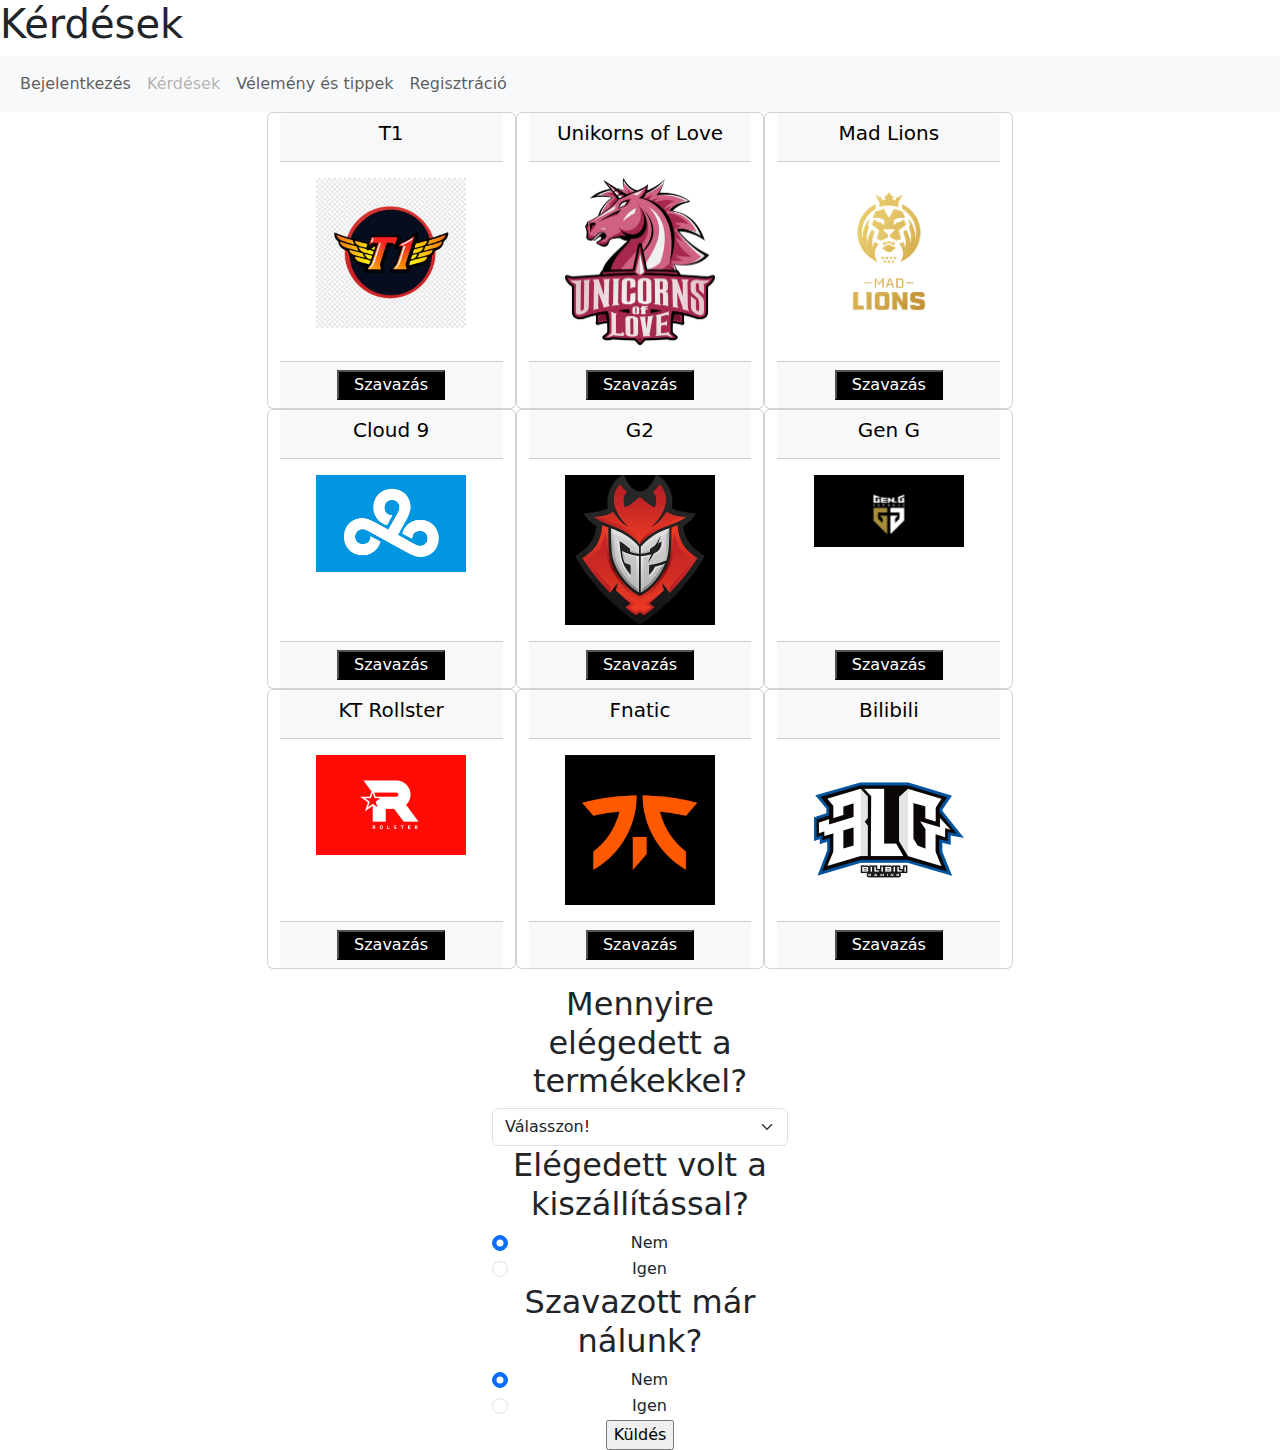
==== kerdesek.html @ 58cf4b19 "lassan kesz" ====
<!DOCTYPE html>
<html lang="hu">
<head>
    <meta charset="UTF-8">
    <meta name="viewport" content="width=device-width, initial-scale=1.0">
    <meta name="description" content="">
    <meta name="keywords" content="">
    <link href="https://cdn.jsdelivr.net/npm/bootstrap@5.3.2/dist/css/bootstrap.min.css" rel="stylesheet">
    <script src="https://cdn.jsdelivr.net/npm/bootstrap@5.3.2/dist/js/bootstrap.bundle.min.js"></script>
    <title>Paróczi Levente, Polgár Botond, Pfiffer Attila</title>
</head>
<body>
    <main>
        <header>
            <h1>Kérdések</h1>
        </header>
        <nav class="navbar navbar-expand-sm bg-light">
            <div class="container-fluid">
                <ul class="navbar-nav">
                    <li class="nav-item"><a class="nav-link" href="index.html">Bejelentkezés</a></li>
                    <li class="nav-item"><a class="nav-link disabled" href="#">Kérdések</a></li>
                    <li class="nav-item"><a class="nav-link" href="velemeny.html">Vélemény és tippek</a></li>
                    <li class="nav-item"><a class="nav-link" href="regisztracio.html">Regisztráció</a></li>
                </ul>
            </div>
        </nav>
            <article class="col-sm-7 row" style="text-align: center; margin: auto;">
                <section class="col-sm-4 card">
                  
                        <div class="card-header">
                            <h2 style="font-size: 20px; color: black;">T1</h2>
                        </div>
                        <div class="card-body">
                            <div>
                                <img src="kepek/T1.jpg" alt="icon" style="width:150px;">
                            </div>
                            
                            
                        </div>
                        <div class="card-footer">
                            <div class="row">
                                
                                <button class="col-sm-6"  style="font-size: medium; background-color: black; color: white; margin: auto;">Szavazás</button>
                            </div> 
                        </div>
                   
                </section>
                <section class="col-sm-4 card">
                    
                        <div class="card-header">
                            <h2 style="font-size: 20px; color: black;">Unikorns of Love</h2> 
                        </div>
                        <div class="card-body">
                            <div>
                                <img class="100%" src="kepek/uol.jpg" alt="icon" style="width:150px;">
                            </div>
                            
                            
                        </div>
                        <div class="card-footer">
                            <div class="row">
                                <button class="col-sm-6"  style="font-size: medium; background-color: black; color: white; margin: auto;">Szavazás</button>
                            </div> 
                        </div>
                    
                </section>
                <section class="col-sm-4 card">
                    
                        <div class="card-header">
                            <h2 style="font-size: 20px; color: black;">Mad Lions</h2>
                        </div>
                        <div class="card-body">
                            <div>
                                <img class="100%" src="kepek/lions.jpg" alt="icon" style="width:150px;">
                            </div>
                            
                            
                        </div>
                        <div class="card-footer">
                            <div class="row">
                                
                                <button class="col-sm-6"  style="font-size: medium; background-color: black; color: white; margin: auto;">Szavazás</button>
                            </div> 
                        </div>
                    
                </section>
                <section class="col-sm-4 card">
                    
                        <div class="card-header">
                            <h2 style="font-size: 20px; color: black;">Cloud 9</h2>
                        </div>
                        <div class="card-body">
                            <div>
                                <img class="100%" src="kepek/c9.jpg" alt="icon" style="width:150px;">
                            </div>
                            
                            
                        </div>
                        <div class="card-footer">
                            <div class="row">
                                <button class="col-sm-6"  style="font-size: medium; background-color: black; color: white; margin: auto;">Szavazás</button>
                            </div> 
                        </div>
                    
                </section>
                <section class="col-sm-4 card">
                    
                        <div class="card-header">
                            <h2 style="font-size: 20px; color: black;">G2</h2>
                        </div>
                        <div class="card-body">
                            <div>
                                <img class="100%" src="kepek/g2.jpg" alt="icon" style="width:150px;">
                            </div>
                            
                            
                        </div>
                        <div class="card-footer">
                            <div class="row">
                                <button class="col-sm-6"  style="font-size: medium; background-color: black; color: white; margin: auto;">Szavazás</button>
                            </div> 
                        </div>
                    
                </section>
                <section class="col-sm-4 card">
                    
                    <div class="card-header">
                        <h2 style="font-size: 20px; color: black;">Gen G</h2>
                    </div>
                    <div class="card-body">
                        <div>
                            <img class="100%" src="kepek/geng.jpg" alt="icon" style="width:150px;">
                        </div>
                        
                        
                    </div>
                    <div class="card-footer">
                        <div class="row">
                            <button class="col-sm-6"  style="font-size: medium; background-color: black; color: white; margin: auto;">Szavazás</button>
                        </div> 
                    </div>
                
            </section>
            <section class="col-sm-4 card">
                    
                <div class="card-header">
                    <h2 style="font-size: 20px; color: black;">KT Rollster</h2>
                </div>
                <div class="card-body">
                    <div>
                        <img class="100%" src="kepek/kt.jpg" alt="icon" style="width:150px;">
                    </div>
                    
                    
                </div>
                <div class="card-footer">
                    <div class="row">
                        <button class="col-sm-6"  style="font-size: medium; background-color: black; color: white; margin: auto;">Szavazás</button>
                    </div> 
                </div>
            
            </section>
            <section class="col-sm-4 card">
                    
                <div class="card-header">
                    <h2 style="font-size: 20px; color: black;">Fnatic</h2>
                </div>
                <div class="card-body">
                    <div>
                        <img class="100%" src="kepek/fnatic.jpg" alt="icon" style="width:150px;">
                    </div>
                    
                    
                </div>
                <div class="card-footer">
                    <div class="row">
                        <button class="col-sm-6"  style="font-size: medium; background-color: black; color: white; margin: auto;">Szavazás</button>
                    </div> 
                </div>
            
            </section>
            <section class="col-sm-4 card">
                    
                <div class="card-header">
                    <h2 style="font-size: 20px; color: black;">Bilibili</h2>
                </div>
                <div class="card-body">
                    <div>
                        <img class="100%" src="kepek/blb.jpg" alt="icon" style="width:150px;">
                    </div>
                    
                    
                </div>
                <div class="card-footer">
                    <div class="row">
                        <button class="col-sm-6"  style="font-size: medium; background-color: black; color: white; margin: auto;">Szavazás</button>
                    </div> 
                </div>
            
            </section>
            </article>
            <aside class="col-sm-3" style="text-align: center; margin: auto;">
                <div class="container mt-3">
                    <h2>Mennyire elégedett a termékekkel?</h2>
                    
                    <select class="form-select">
                        <option>Válasszon!</option>
                        <option>Nem vagyok megelégedve</option>
                        <option>Átlagos</option>
                        <option>Meg vagyok elégedve</option>
                        <option>Teljesen meg vagyok elégedve</option>
                      </select>
                    <h2>Elégedett volt a kiszállítással?</h2>
                    
                        <div class="form-check">
                            <input type="radio" class="form-check-input" id="radio1" name="optradio" value="option1" checked>Nem
                            <label class="form-check-label" for="radio1"></label>
                        </div>
                        <div class="form-check">
                            <input type="radio" class="form-check-input" id="radio2" name="optradio" value="option2">Igen
                            <label class="form-check-label" for="radio2"></label>
                        </div>
                    <h2>Szavazott már nálunk?</h2>
                        <form action="/action_page.php">
                            <div class="form-check">
                                <input type="radio" class="form-check-input" id="radio1" name="optradio" value="option1" checked>Nem
                                <label class="form-check-label" for="radio1"></label>
                            </div>
                            <div class="form-check">
                                <input type="radio" class="form-check-input" id="radio2" name="optradio" value="option2">Igen
                                <label class="form-check-label" for="radio2"></label>
                            </div>
                            <input class = "kuldes" type="submit" value="Küldés" href = "velemeny.html" id = "kuldes">
                          
                  </div>
            </aside>
        </div>
        
    </main>
</body>
</html>
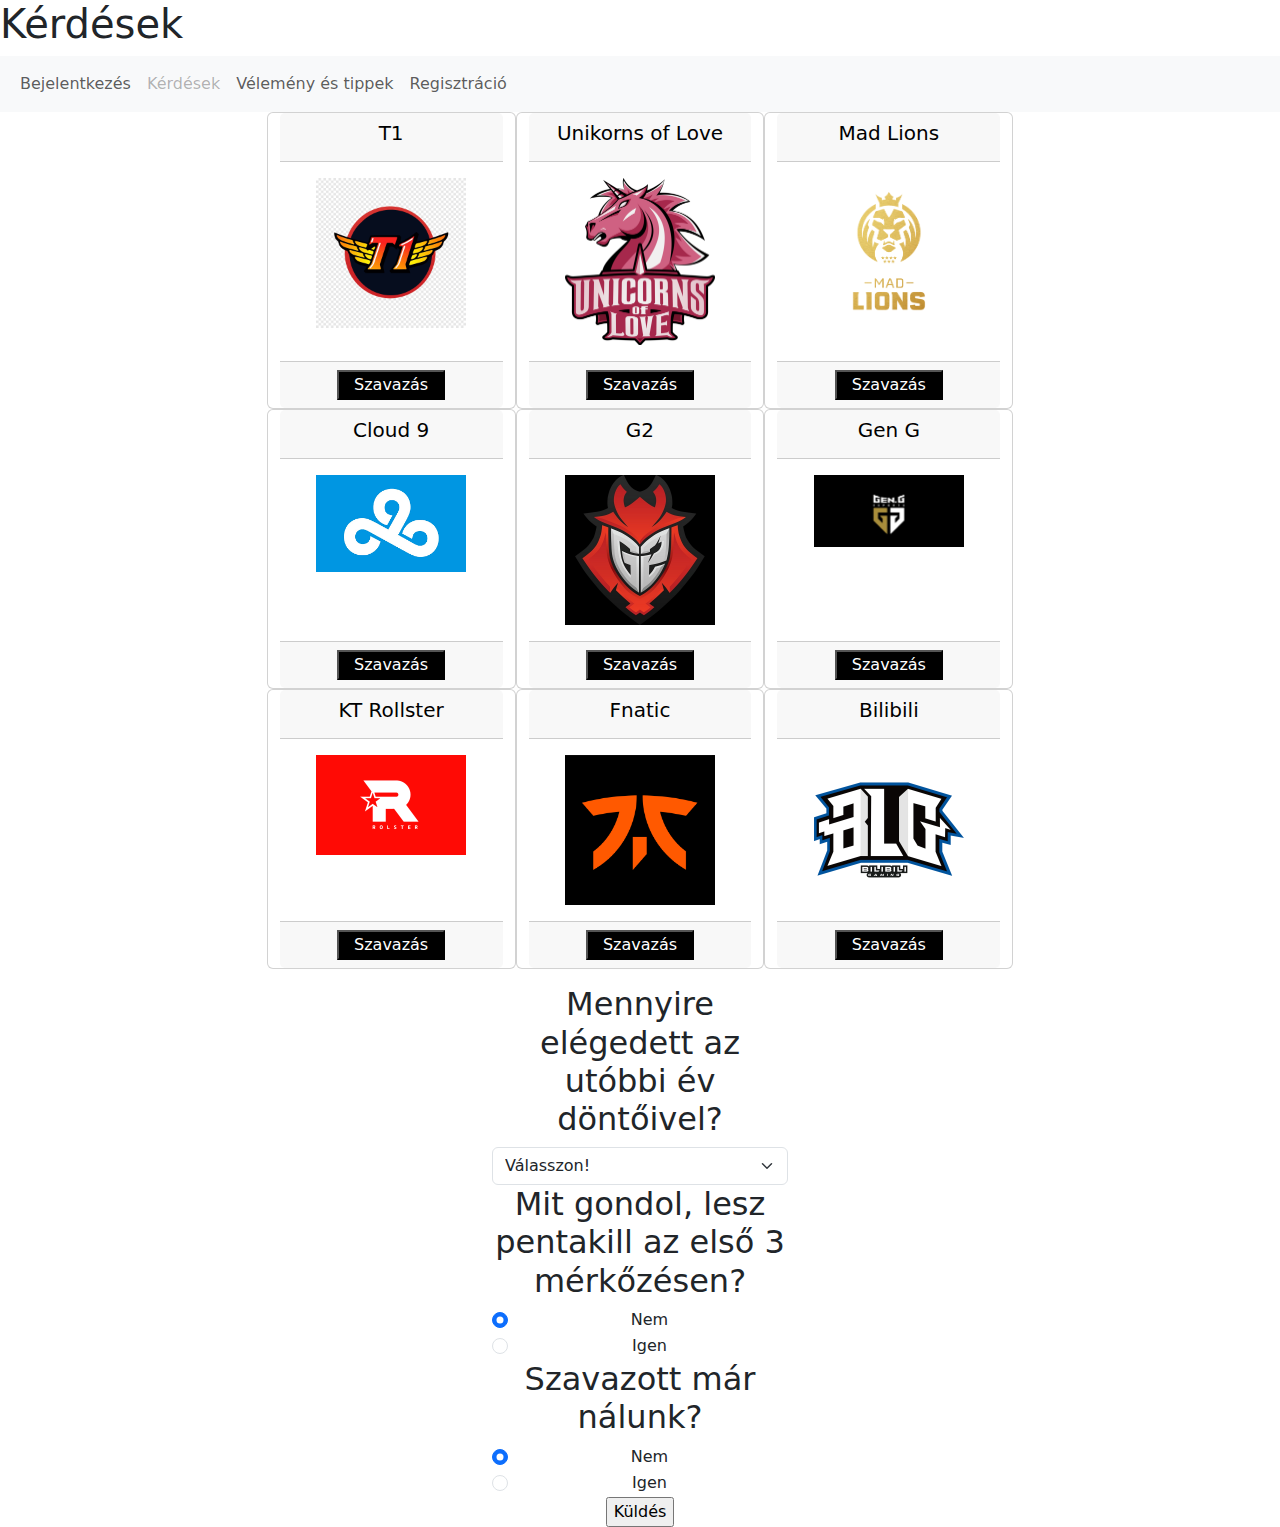
==== commit 847be04d: "kerdesek" ====
--- a/kerdesek.html
+++ b/kerdesek.html
@@ -201,7 +201,7 @@
             </article>
             <aside class="col-sm-3" style="text-align: center; margin: auto;">
                 <div class="container mt-3">
-                    <h2>Mennyire elégedett a termékekkel?</h2>
+                    <h2>Mennyire elégedett az utóbbi év döntőivel?</h2>
                     
                     <select class="form-select">
                         <option>Válasszon!</option>
@@ -210,7 +210,7 @@
                         <option>Meg vagyok elégedve</option>
                         <option>Teljesen meg vagyok elégedve</option>
                       </select>
-                    <h2>Elégedett volt a kiszállítással?</h2>
+                    <h2>Mit gondol, lesz pentakill az első 3 mérkőzésen?</h2>
                     
                         <div class="form-check">
                             <input type="radio" class="form-check-input" id="radio1" name="optradio" value="option1" checked>Nem
